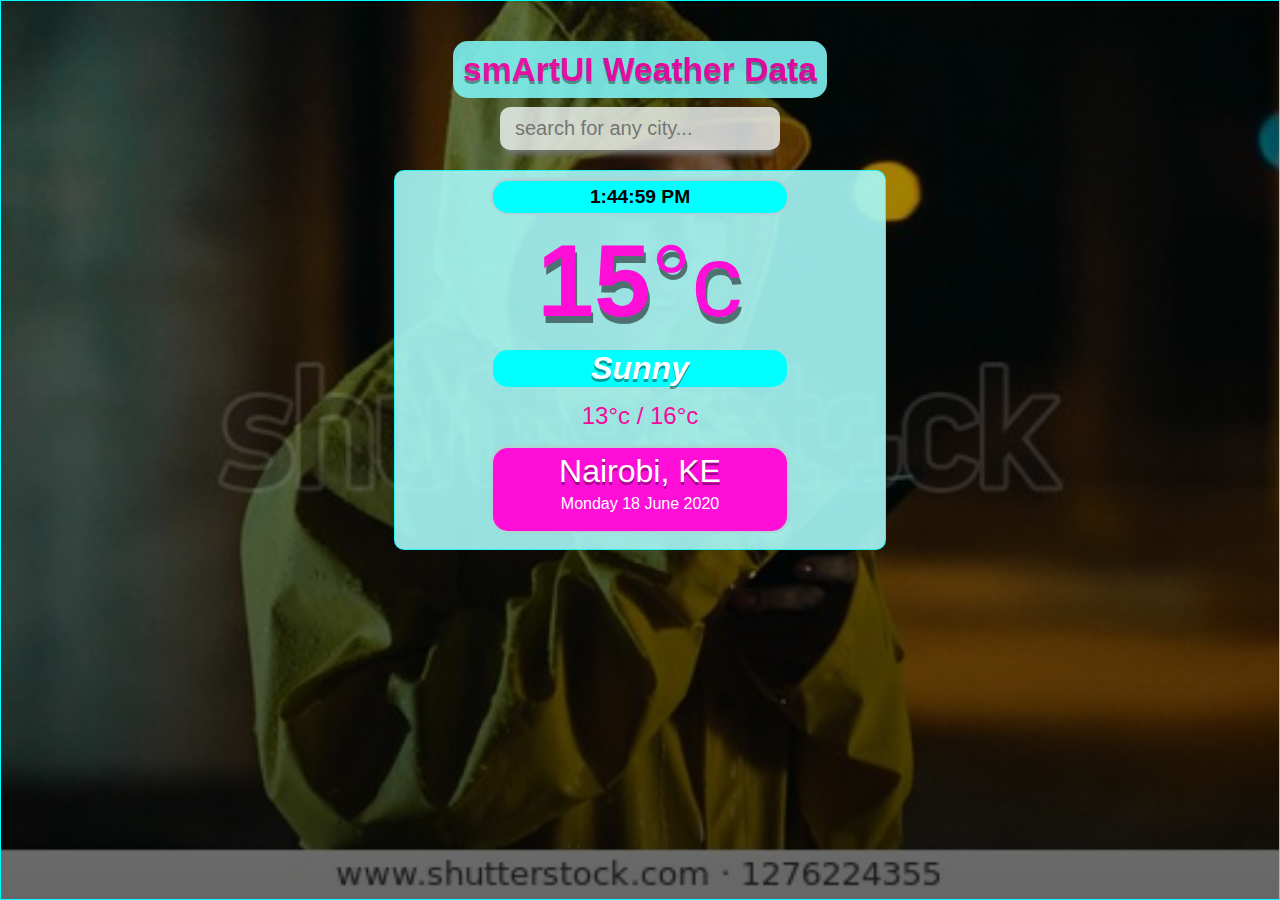
==== public/index.html @ 7e18a026 "deploy to firebase" ====
<!DOCTYPE html>
<html lang="en">
  <head>
    <meta charset="UTF-8" />
    <meta name="viewport" content="width=device-width, initial-scale=1.0" />
    <meta name="description" content="smArtUI Weather App." />
    <meta name="theme-color" content="#009578" />
    <link
      href="https://fonts.googleapis.com/css?family=Roboto:300,400,500&amp;display=swap"
      rel="stylesheet"
      async
    />
    <link
      href="https://fonts.googleapis.com/icon?family=Material+Icons"
      rel="stylesheet"
      async
    />
    <link rel="stylesheet" type="text/css" href="src/style.css" />
    <link rel="manifest" href="manifest.json" />
    <link rel="apple-touch-icon" href="images/weather.png" />
    <link rel="icon" type="image/png" href="images/weather.png" />
    <!-- <script src="https://cdnjs.cloudflare.com/ajax/libs/moment.js/2.22.1/moment.min.js"></script> -->
    <title>smArtUI</title>
  </head>

  <body>
    <div class="container">
      <header>
        <!--<button id="btn">Install</button>-->
        <h2><span>smArtUI Weather Data</span></h2>
        <br />
        <input
          type="text"
          autocomplete="off"
          id="search"
          placeholder="search for any city..."
        />
      </header>
      <main>
        <div class="sub-main">
          <p id="time"></p>
          <div class="current">
            <div class="temp">15<span>°c</span></div>
            <div class="weather">Sunny</div>
            <div class="hi-low">13°c / 16°c</div>
          </div>
          <br />
          <section class="location">
            <div class="city" style="padding-top: 5px">Nairobi, KE</div>
            <div class="date">Monday 18 June 2020</div>
            <br />
          </section>
          <br />
        </div>
      </main>
    </div>
    <script src="src/index.js"></script>
    <script>
      if ("serviceWorker" in navigator) {
        window.addEventListener("load", () => {
          navigator.serviceWorker
            .register("service.js")
            .then((registration) => {
              console.log("service worker registered");
              console.log(registration);
            })
            .catch((error) => {
              console.log("service worker registration failed");
              console.log(error);
            });
        });
      }

      const btn = document.getElementById("btn");

      /*let differedPrompt;

      window.addEventListener("beforeinstallprompt", (e) => {
        e.preventDefault();
        differedPrompt = e;
        btn.style.display = "block";
      }); */
    </script>
  </body>
</html>
---- public/src/style.css ----
* {
  margin: 0;
  padding: 0;
  box-sizing: border-box;
}

body {
  font-family: 'montserrat', sans-serif;
  background-image: url('../images/beautiful-young-girl-yellow-raincoat-600w-1276224355.jpg');
  background-size: cover;
  background-position: top center;
}

.container {
  display: flex;
  flex-direction: column;
  min-height: 100vh;
  background-image: linear-gradient(to bottom, rgba(0, 0, 0, 0.3), rgba(0, 0, 0, 0.6));
  border: 1px solid aqua;
}

header {
  display: flex;
  justify-content: center;
  align-items: center;
  padding: 50px 15px 15px;
  flex-direction: column
}

h2 {
  text-align: center;
  color: rgb(247, 8, 175);
  text-shadow: 0px 3px rgba(0, 0, 0, 0.4);
}

h2 span {
  background-color: rgb(127, 241, 241);
  border-radius: 15px;
  opacity: 0.9; 
  padding: 5px 10px;
}

header input {
  width: 100%;
  max-width: 280px;
  padding: 10px 15px;
  border: none;
  outline: none;
  background-color: rgba(241, 247, 247, 0.8);
  border-radius: 10px 10px 10px 10px;
  color: #313131;
  font-size: 20px;
  font-weight: 300;
  transition: 0.3s ease-out;
  -webkit-box-shadow: 0 10px 6px -6px #777;
  -moz-box-shadow: 0 10px 6px -6px #777;
  box-shadow: 0 10px 6px -6px #777;
}

header input:focus {
  background-color: rgba(167, 248, 248, 0.8)
}

main {
  flex: 1 1 100%;
  padding: 5px 25px 50px;
  display: flex;
  flex-direction: column;
  align-items: center;
  text-align: center;
}

.sub-main {
  background-color: rgba(167, 248, 248, 0.9); 
  width: 90%;
  border-radius: 10px;
  border: 1px solid rgba(6, 250, 250, 0.8);;
}

.location {
  box-shadow: 1px 1px 1px 1px rgba(175, 211, 211, 0.9), 0px -1px 2px 2px rgba(175, 211, 211, 0.9);
  width: 90%;
  margin-left: auto;
  margin-right: auto;
  border-radius: 15px;
  background-color: rgb(255, 14, 215);
}

.location .city {
  color: #FFF;
  font-size: 32px;
  font-weight: 300;
  margin-bottom: 5px;
  text-shadow: 0px 3px rgba(0, 0, 0, 0.4);
}

.location .date {
  color: #FFF;
  font-size: 16px;
}

.current .temp {
  color: rgb(255, 14, 215);
  font-size: 102px;
  font-weight: 900;
  margin: 10px 0px;
  text-shadow: 2px 7px rgba(0, 0, 0, 0.5);
}

.current .temp span {
  font-weight: 500;
}

.current .weather {
  color: #FFF;
  font-size: 32px;
  background-color: aqua;
  width: 80%;
  margin-left: auto; margin-right: auto;
  font-weight: 700;
  font-style: italic;
  margin-bottom: 15px;
  text-shadow: 0px 3px rgba(0, 0, 0, 0.4);
  border-radius: 15px;
}

.current .hi-low {
  color: rgb(245, 9, 154);
  font-size: 24px;
  font-weight: 500;
}

#time {
  font-size: 1.2em;
  font-weight: bold;
  margin-top: 10px;
  background-color: aqua;
  padding: 5px;
  width: 60%;
  margin-right: auto;
  margin-left: auto;
  border-radius: 15px;
  box-shadow: 1px 1px 1px 1px rgba(175, 211, 211, 0.9), 0px -1px 2px 2px rgba(175, 211, 211, 0.9);
}

#btn {
  display: none;
  margin-bottom: 10px;
  padding: 5px;
  border-radius: 10px;
}

@media only screen and (min-width: 576px) {
  #time {
    width: 60%;
  }
  .current .weather{
    width: 60%;
  }
  .location {
    width: 60%;
  }
  .sub-main {
    width: 60%;
  }

  h2 {
    width:60%;
  }
}

@media only screen and (min-width: 768px) {
  #time {
    width: 60%;
  }
  .current .weather{
    width: 60%;
  }
  .location {
    width: 60%;
  }
  .sub-main {
    width: 40%;
  }

  main {
    flex: 1 1 100%;
    padding: 25x 25px 50px;
    display: flex;
    flex-direction: column;
    align-items: center;
    text-align: center;
  }

  h2 {
    width:60%;
  }
  h2 span {
    background-color: rgb(127, 241, 241);
    border-radius: 15px;
    opacity: 0.9; 
    padding: 10px 10px;
    font-size: 1.4em;
    margin-bottom: 20px;
    width: 100%;
  }
}
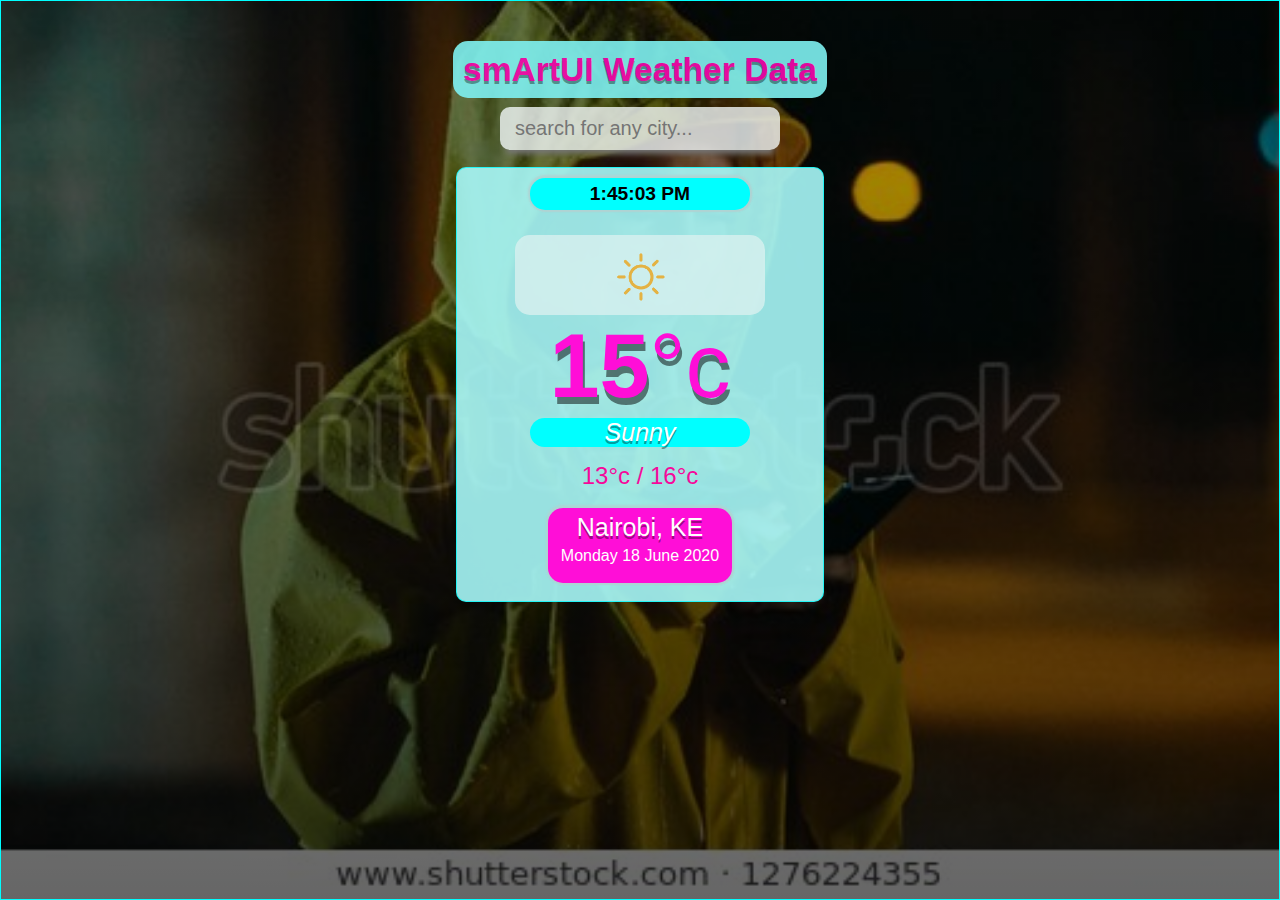
==== commit 1d438a89: "deployed the project to firebase" ====
--- a/public/index.html
+++ b/public/index.html
@@ -4,6 +4,7 @@
     <meta charset="UTF-8" />
     <meta name="viewport" content="width=device-width, initial-scale=1.0" />
     <meta name="description" content="smArtUI Weather App." />
+    <link rel="stylesheet" href="font/Rimouski.css">
     <meta name="theme-color" content="#009578" />
     <link
       href="https://fonts.googleapis.com/css?family=Roboto:300,400,500&amp;display=swap"
@@ -40,6 +41,9 @@
         <div class="sub-main">
           <p id="time"></p>
           <div class="current">
+            <div class="weather-icon">
+              <img src="icons/01d.png" alt="">
+          </div>
             <div class="temp">15<span>°c</span></div>
             <div class="weather">Sunny</div>
             <div class="hi-low">13°c / 16°c</div>
--- a/public/font/Rimouski.css
+++ b/public/font/Rimouski.css
@@ -0,0 +1,8 @@
+@font-face {
+    font-family: 'Rimouski';
+    src: url('rimouski_sb-webfont.woff2') format('woff2'),
+         url('rimouski_sb-webfont.woff') format('woff');
+    font-weight: normal;
+    font-style: normal;
+
+}--- a/public/src/style.css
+++ b/public/src/style.css
@@ -63,18 +63,11 @@
 
 main {
   flex: 1 1 100%;
-  padding: 5px 25px 50px;
+  padding: 2px 25px 50px;
   display: flex;
   flex-direction: column;
   align-items: center;
   text-align: center;
-}
-
-.sub-main {
-  background-color: rgba(167, 248, 248, 0.9); 
-  width: 90%;
-  border-radius: 10px;
-  border: 1px solid rgba(6, 250, 250, 0.8);;
 }
 
 .location {
@@ -88,8 +81,8 @@
 
 .location .city {
   color: #FFF;
-  font-size: 32px;
-  font-weight: 300;
+  font-size: 25px;
+  font-weight: 200;
   margin-bottom: 5px;
   text-shadow: 0px 3px rgba(0, 0, 0, 0.4);
 }
@@ -99,25 +92,17 @@
   font-size: 16px;
 }
 
-.current .temp {
-  color: rgb(255, 14, 215);
-  font-size: 102px;
-  font-weight: 900;
-  margin: 10px 0px;
-  text-shadow: 2px 7px rgba(0, 0, 0, 0.5);
-}
-
 .current .temp span {
-  font-weight: 500;
+  font-weight: 400;
 }
 
 .current .weather {
   color: #FFF;
-  font-size: 32px;
+  font-size: 25px;
   background-color: aqua;
   width: 80%;
   margin-left: auto; margin-right: auto;
-  font-weight: 700;
+  font-weight: 500;
   font-style: italic;
   margin-bottom: 15px;
   text-shadow: 0px 3px rgba(0, 0, 0, 0.4);
@@ -150,6 +135,44 @@
   border-radius: 10px;
 }
 
+
+/* -- media query-- */
+
+@media only screen and (max-width: 576px ) {
+  .weather-icon{
+    width: 200px;
+    height: 50px;
+    background-color: #d9f1f0;
+    margin-right: auto;
+    margin-left: auto;
+    border-radius: 15px;
+    margin-top: 20px;
+    opacity: 0.8;
+  }
+  .sub-main {
+    background-color: rgba(167, 248, 248, 0.9); 
+    width: 90%;
+    border-radius: 10px;
+    border: 1px solid rgba(6, 250, 250, 0.8);;
+  }
+  .weather-icon img{
+    margin: 2px auto;
+    height: 90%;
+  }
+  .current .temp {
+    color: rgb(255, 14, 215);
+    font-size: 80px;
+    font-weight: 900;
+    margin: 0px 0px;
+    text-shadow: 2px 7px rgba(0, 0, 0, 0.5);
+  }
+  .current .hi-low {
+    color: rgb(245, 9, 154);
+    font-size: 20px;
+    font-weight: 300;
+  }
+}
+
 @media only screen and (min-width: 576px) {
   #time {
     width: 60%;
@@ -161,14 +184,42 @@
     width: 60%;
   }
   .sub-main {
-    width: 60%;
+    background-color: rgba(167, 248, 248, 0.9); 
+    width: 60%;
+    border-radius: 10px;
+    border: 1px solid rgba(6, 250, 250, 0.8);;
   }
 
   h2 {
     width:60%;
   }
-}
-
+  .weather-icon{
+    width: 200px;
+    height: 80px;
+    background-color: #d9f1f0;
+    margin-right: auto;
+    margin-left: auto;
+    border-radius: 15px;
+    margin-top: 20px;
+    opacity: 0.8;
+  }
+  .weather-icon img{
+    margin: 2px auto;
+    height: 90%;
+  }
+  .current .temp {
+    color: rgb(255, 14, 215);
+    font-size: 90px;
+    font-weight: 900;
+    margin: 0px 0px;
+    text-shadow: 2px 7px rgba(0, 0, 0, 0.5);
+  }
+  .current .hi-low {
+    color: rgb(245, 9, 154);
+    font-size: 24px;
+    font-weight: 300;
+  }
+}
 @media only screen and (min-width: 768px) {
   #time {
     width: 60%;
@@ -176,11 +227,12 @@
   .current .weather{
     width: 60%;
   }
+  .sub-main {
+    width: 30%;
+    border-radius: 20px;
+  }
   .location {
-    width: 60%;
-  }
-  .sub-main {
-    width: 40%;
+    width: 50%;
   }
 
   main {
@@ -204,4 +256,98 @@
     margin-bottom: 20px;
     width: 100%;
   }
-}+
+  .weather-icon{
+    width: 250px;
+    height: 80px;
+    background-color: #d9f1f0;
+    margin-right: auto;
+    margin-left: auto;
+    border-radius: 15px;
+    margin-top: 25px;
+    opacity: 0.8;
+  }
+  .weather-icon img{
+    margin: 5px auto;
+    height: 90%;
+  }
+  .current .temp {
+    color: rgb(255, 14, 215);
+    font-size: 90px;
+    font-weight: 900;
+    margin: 0px 0px;
+    text-shadow: 2px 7px rgba(0, 0, 0, 0.5);
+  }
+  .current .hi-low {
+    color: rgb(245, 9, 154);
+    font-size: 24px;
+    font-weight: 300;
+  }
+}
+
+@media only screen and (min-width: 900px) {
+  main {
+    flex: 1 1 100%;
+    padding: 25x 25px 50px;
+    display: flex;
+    flex-direction: column;
+    align-items: center;
+    text-align: center;
+  }
+
+  #time {
+    width: 60%;
+  }
+  .current .weather{
+    width: 60%;
+  }
+  .sub-main {
+    background-color: rgba(167, 248, 248, 0.9); 
+    width: 30%;
+    border-radius: 10px;
+    border: 1px solid rgba(6, 250, 250, 0.8);;
+  }
+  .location {
+    width: 50%;
+  }
+
+  h2 {
+    width:60%;
+  }
+  h2 span {
+    background-color: rgb(127, 241, 241);
+    border-radius: 15px;
+    opacity: 0.9; 
+    padding: 10px 10px;
+    font-size: 1.4em;
+    margin-bottom: 20px;
+    width: 100%;
+  }
+
+  .weather-icon{
+    width: 250px;
+    height: 80px;
+    background-color: #d9f1f0;
+    margin-right: auto;
+    margin-left: auto;
+    border-radius: 15px;
+    margin-top: 25px;
+    opacity: 0.8;
+  }
+  .weather-icon img{
+    margin: 5px auto;
+    height: 90%;
+  }
+  .current .temp {
+    color: rgb(255, 14, 215);
+    font-size: 90px;
+    font-weight: 900;
+    margin: 0px 0px;
+    text-shadow: 2px 7px rgba(0, 0, 0, 0.5);
+  }
+  .current .hi-low {
+    color: rgb(245, 9, 154);
+    font-size: 24px;
+    font-weight: 300;
+  }
+}
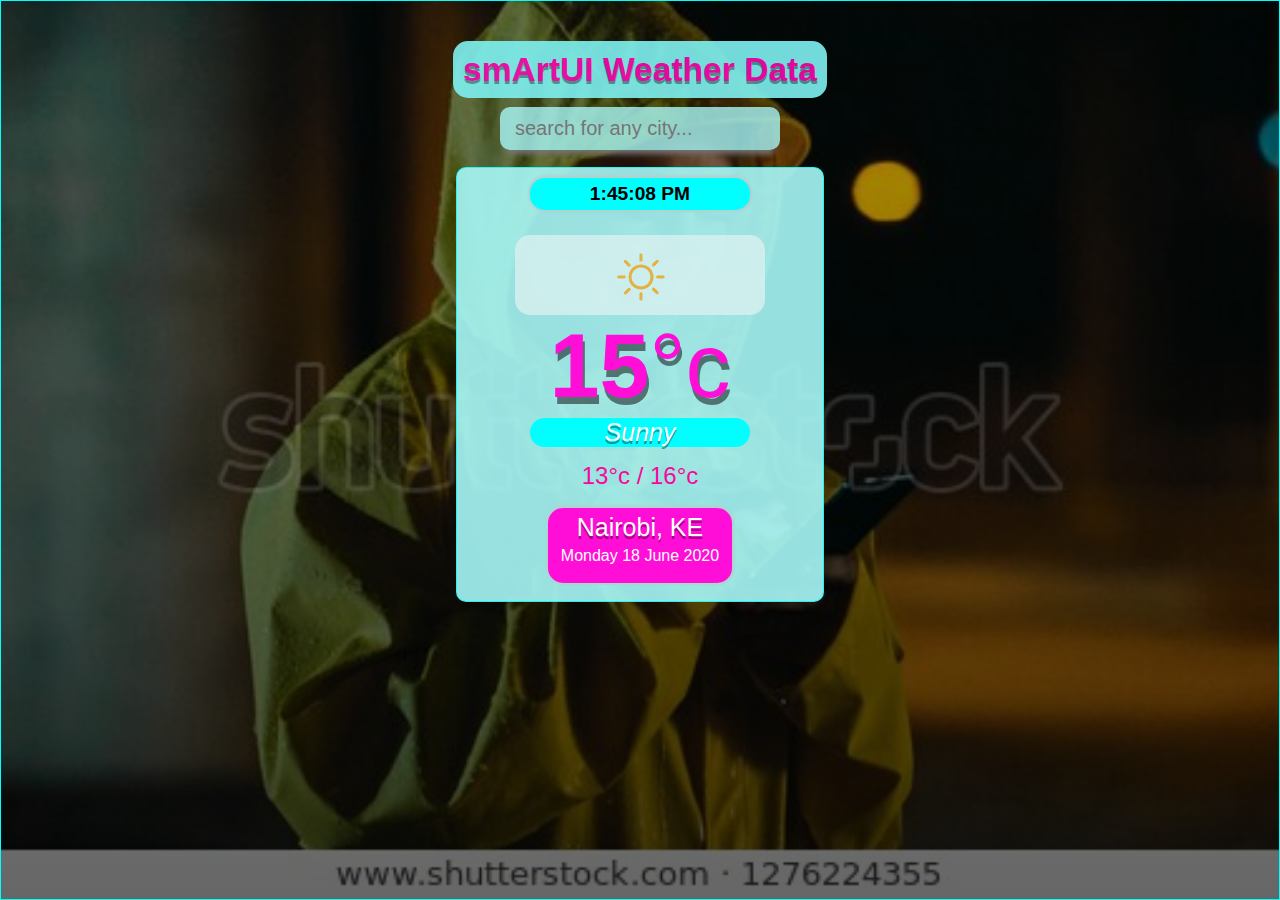
==== commit 0c59c47c: "final touches" ====
--- a/public/index.html
+++ b/public/index.html
@@ -31,10 +31,11 @@
         <h2><span>smArtUI Weather Data</span></h2>
         <br />
         <input
-          type="text"
+          type="search"
           autocomplete="off"
           id="search"
           placeholder="search for any city..."
+          autofocus
         />
       </header>
       <main>
--- a/public/src/style.css
+++ b/public/src/style.css
@@ -228,7 +228,7 @@
     width: 60%;
   }
   .sub-main {
-    width: 30%;
+    width: 50%;
     border-radius: 20px;
   }
   .location {
